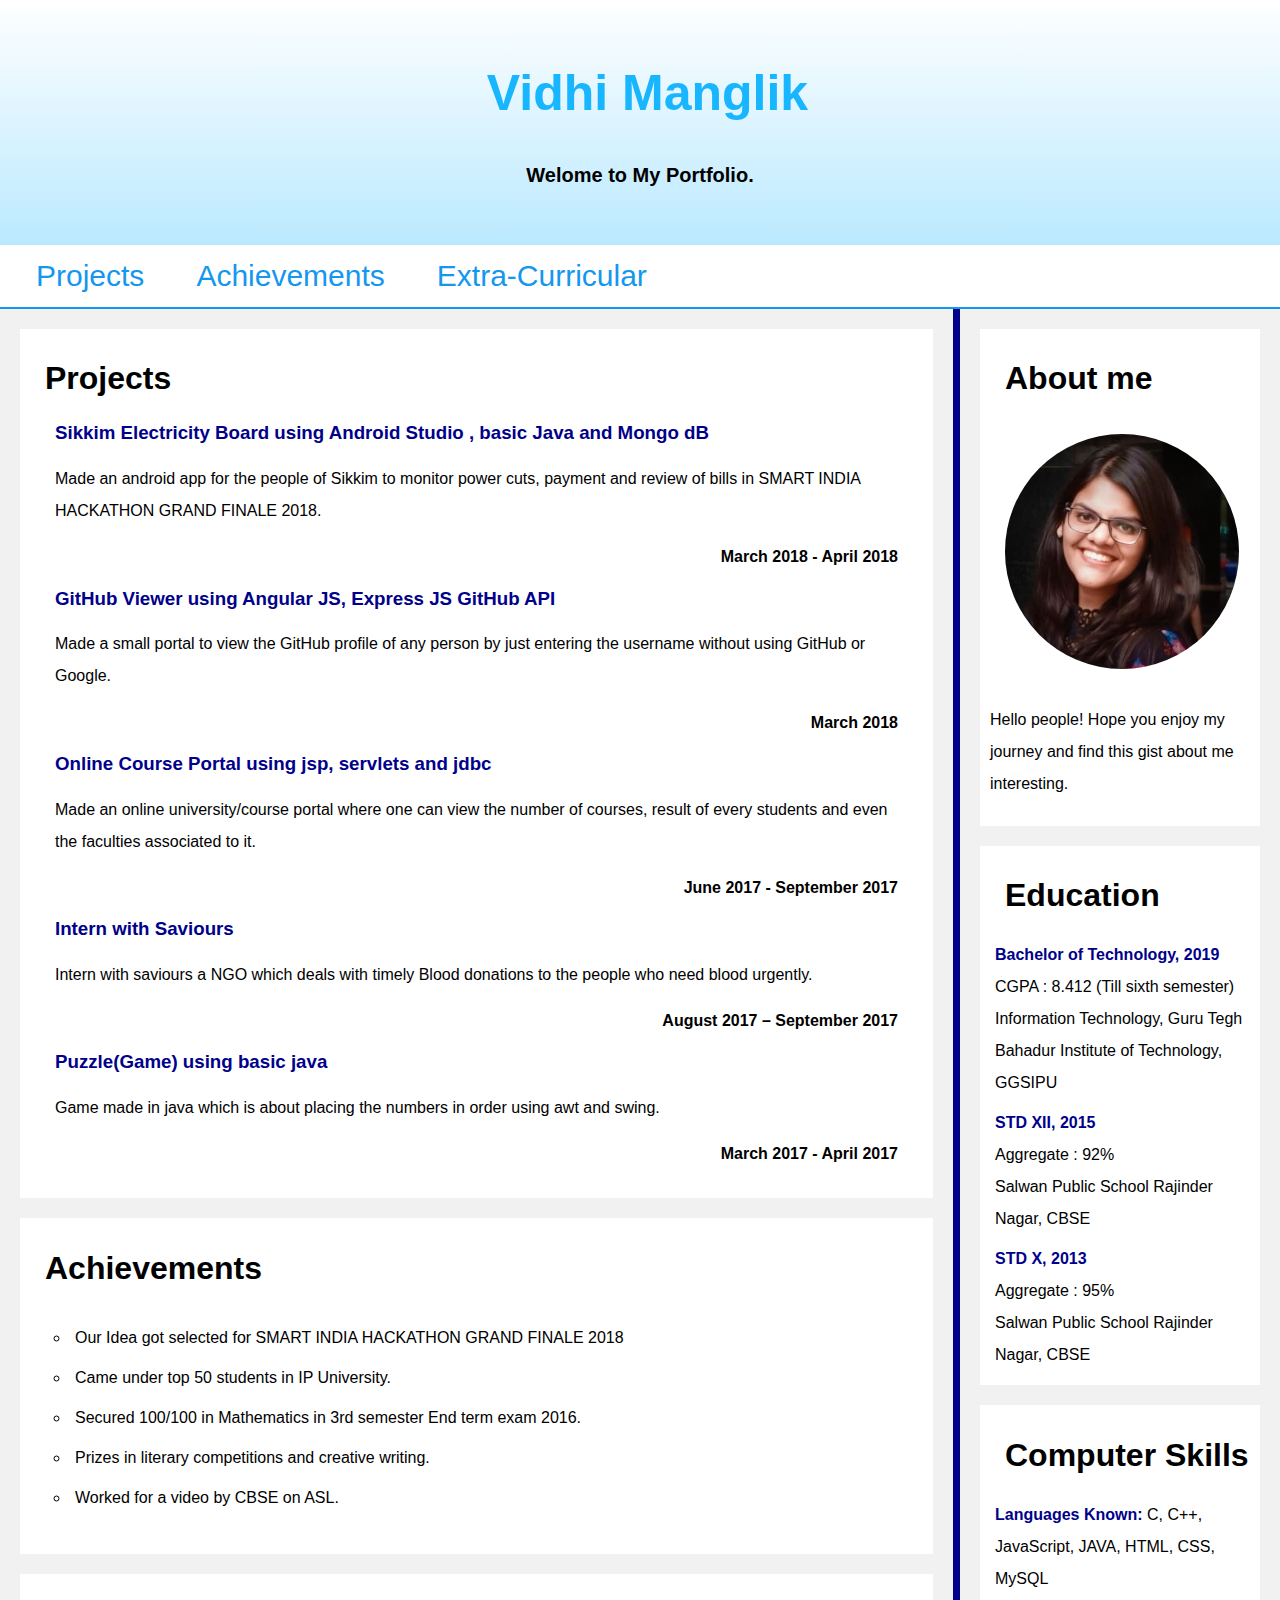
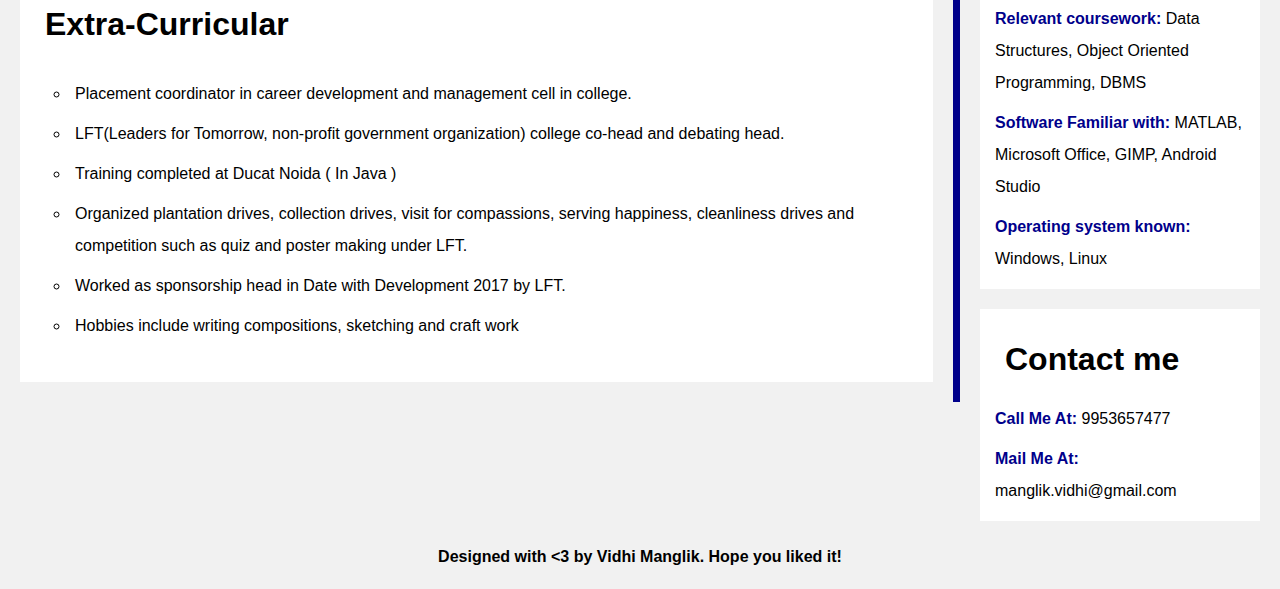
==== portfolio page/index.html @ 435a7c79 "2nd edit" ====
<!DOCTYPE html>
<html>
<head>
	<title>
		vidhimanglik.com
	</title>
	<link rel="stylesheet" type="text/css" href="stylesheet.css">
</head>
<body>
	<header><h1>Vidhi Manglik</h1>
		<p>Welome to My Portfolio.</p>
	</header>
	<nav>
		<a href="#projects">Projects</a>
		<a href="#achievements">Achievements</a>
		<a href="#extra">Extra-Curricular</a>
	</nav>
	<div class="colleft">
		<div class="card" id="projects">
			<h1>Projects</h1>
			<div class="subcard">
				<h3>
					 Sikkim Electricity Board using Android Studio , basic Java and Mongo dB</h3>
				<p>Made an android app for the people of Sikkim to monitor power cuts, payment and review of bills in SMART INDIA HACKATHON
				GRAND FINALE 2018.
				</p>
				<h4>March 2018 - April 2018</h4>
			
				<h3>GitHub Viewer using Angular JS, Express JS GitHub API</h3>
				<p>Made a small portal to view the GitHub profile of any person by just entering the username without using GitHub or Google.</p>
				<h4>March 2018</h4>
			
				<h3>
				Online Course Portal using jsp, servlets and jdbc </h3>
				<p>Made an online university/course portal where one can view the number of courses, result of every students and even the faculties
				associated to it.
				</p>
				<h4>June 2017 - September 2017 </h4>
			
				<h3>Intern with Saviours</h3>
				<p>Intern with saviours a NGO which deals with timely Blood donations to the people who need blood urgently.
				</p>
			    <h4>August 2017 – September 2017</h4>
			
				<h3>
					Puzzle(Game) using basic java</h3>
				<p>Game made in java which is about placing the numbers in order using awt and swing.</p>
				<h4>March 2017 - April 2017</h4>
			</div>
		</div>
		<div class="card" id="achievements">
			<h1>Achievements</h1>
				<ul class="ulleft">
					<li> Our Idea got selected for SMART INDIA HACKATHON GRAND FINALE 2018</li>
					<li> Came under top 50 students in IP University.</li>
					<li> Secured 100/100 in Mathematics in 3rd semester End term exam 2016.</li>
					<li> Prizes in literary competitions and creative writing.</li>
					<li> Worked for a video by CBSE on ASL.</li>
				</ul>
		</div>
		<div class="card" id="extra">
			<h1>Extra-Curricular</h1>
				<ul class="ulleft">
					<li>Placement coordinator in career development and management cell in college.</li>
					<li> LFT(Leaders for Tomorrow, non-profit government organization) college co-head and debating head.</li>
					<li> Training completed at Ducat Noida ( In Java )</li>
					<li>Organized plantation drives, collection drives, visit for compassions, serving happiness, cleanliness drives and competition
						such as quiz and poster making under LFT. </li>
					<li>Worked as sponsorship head in Date with Development 2017 by LFT.</li>
					<li>Hobbies include writing compositions, sketching and craft work</li>
			</ul>
		</div>
	</div>
	<div class="colright">
		<div class="card">
			<h1>About me</h1>
			<img src="myimg2.jpg" alt="my image">
			<p>Hello people! Hope you enjoy my journey and find this gist about me interesting.</p>
		</div>
		<div class="card">
			<h1>Education</h1>
			<ul class="ulright">
				<li><label>Bachelor of Technology, 2019</label><br>CGPA : 8.412 (Till sixth semester)
				<br> Information Technology, Guru Tegh Bahadur Institute of Technology, GGSIPU</li>
				<li><label> STD XII, 2015</label><br>Aggregate : 92%
				<br>Salwan Public School Rajinder Nagar, CBSE </li>
				<li><label> STD X, 2013</label><br>Aggregate : 95%
				<br>Salwan Public School Rajinder Nagar, CBSE</li></ul>
		</div>
		<div class="card">
			<h1>Computer Skills</h1>
				<ul class="ulright">
					<li>
						<label>Languages Known: </label> C, C++, JavaScript, JAVA, HTML, CSS, MySQL</li>
					<li>
						<label>Relevant coursework: </label> Data Structures, Object Oriented Programming, DBMS</li>
					<li>
						<label>Software Familiar with: </label> MATLAB, Microsoft Office, GIMP, Android Studio</li>
					<li>
						<label>Operating system known: </label> Windows, Linux</li>
				</ul>
		</div>
		<div class="card">
			<h1>Contact me</h1>
				<ul class="ulright">
				<li><label>Call Me At:</label> 9953657477</li>
				<li><label>Mail Me At:</label> manglik.vidhi@gmail.com</li>
				</ul>
		</div>
	</div>
	<footer><p>Designed with <3 by Vidhi Manglik. Hope you liked it!</p></footer>
</body>
</html>
---- portfolio page/stylesheet.css ----
*{
	box-sizing: border-box;
}
body{
	font-family: Arial, Helvetica, sans-serif;
	padding: 0;
	margin: 0;
	background-color: #f1f1f1;
}
header{
	background: linear-gradient(white,rgb(186, 233, 255));
	height: 40%;
	padding: 30px;
	text-align: center;
	font-weight: bold;
	font-size: 20px;
}
header h1{
	font-size: 50px ;
	color: rgb(24, 182, 255);
}
nav{
	background-color: white;
	width: 100%;
	height: 10%;
	border-bottom: 2px solid rgb(20, 151, 238);
	overflow: hidden;
	position: sticky;
	top: 0;
}
nav a{
	text-decoration: none;
	color:  rgb(20, 151, 238);
	padding: 14px 16px;
	float: left;
	text-align: center;
	font-size: 30px;
	margin-left: 20px;
}
nav a:hover{
	border-bottom: 5px solid rgb(20, 151, 238);
	font-weight: bold;
}
.colleft{
	float: left;
	width: 75%;
	border-right: 7px darkblue solid; 
}
.colright{
	float: left;
	width: 25%;
	
}
.card{
	background-color: white;
	padding: 10px;
	margin: 20px;
}
img{
	height: 90%;
	width: 90%;
	border-radius: 50%;
	margin: 15px;
	align-items: center;
}
h1{
	margin-left: 15px;
}
h3{
	color: darkblue;
}

p{
	line-height: 2;
	word-spacing: 1.5;
}

h4{
	text-align: right;
	
}
div .subcard
{
    text-align: left;
	margin: 25px;

}
.ulleft{
	list-style-type: circle;
	padding: 10px 40px;
}
.ulright{
	list-style-type: none;
	margin: 0;
	padding: 0;
}
ul li{
	line-height: 2;
	padding: 4px 5px;
}
label{
	font-weight: bold;
	color: darkblue;
}
footer{
	width: 100%;
	height: 10%;
	text-align: center;
	font-weight: bold;
}


/* Responsive layout */
@media screen and (max-width: 500px) {
    header, .colleft, .colright, footer {
        float: none;
		width: 100%;
		border: 0px;
	}
	nav{
		float: none;
		width: 100%;
		text-align: center
	}
	nav a:hover{
		font-weight: bold;
	}

}
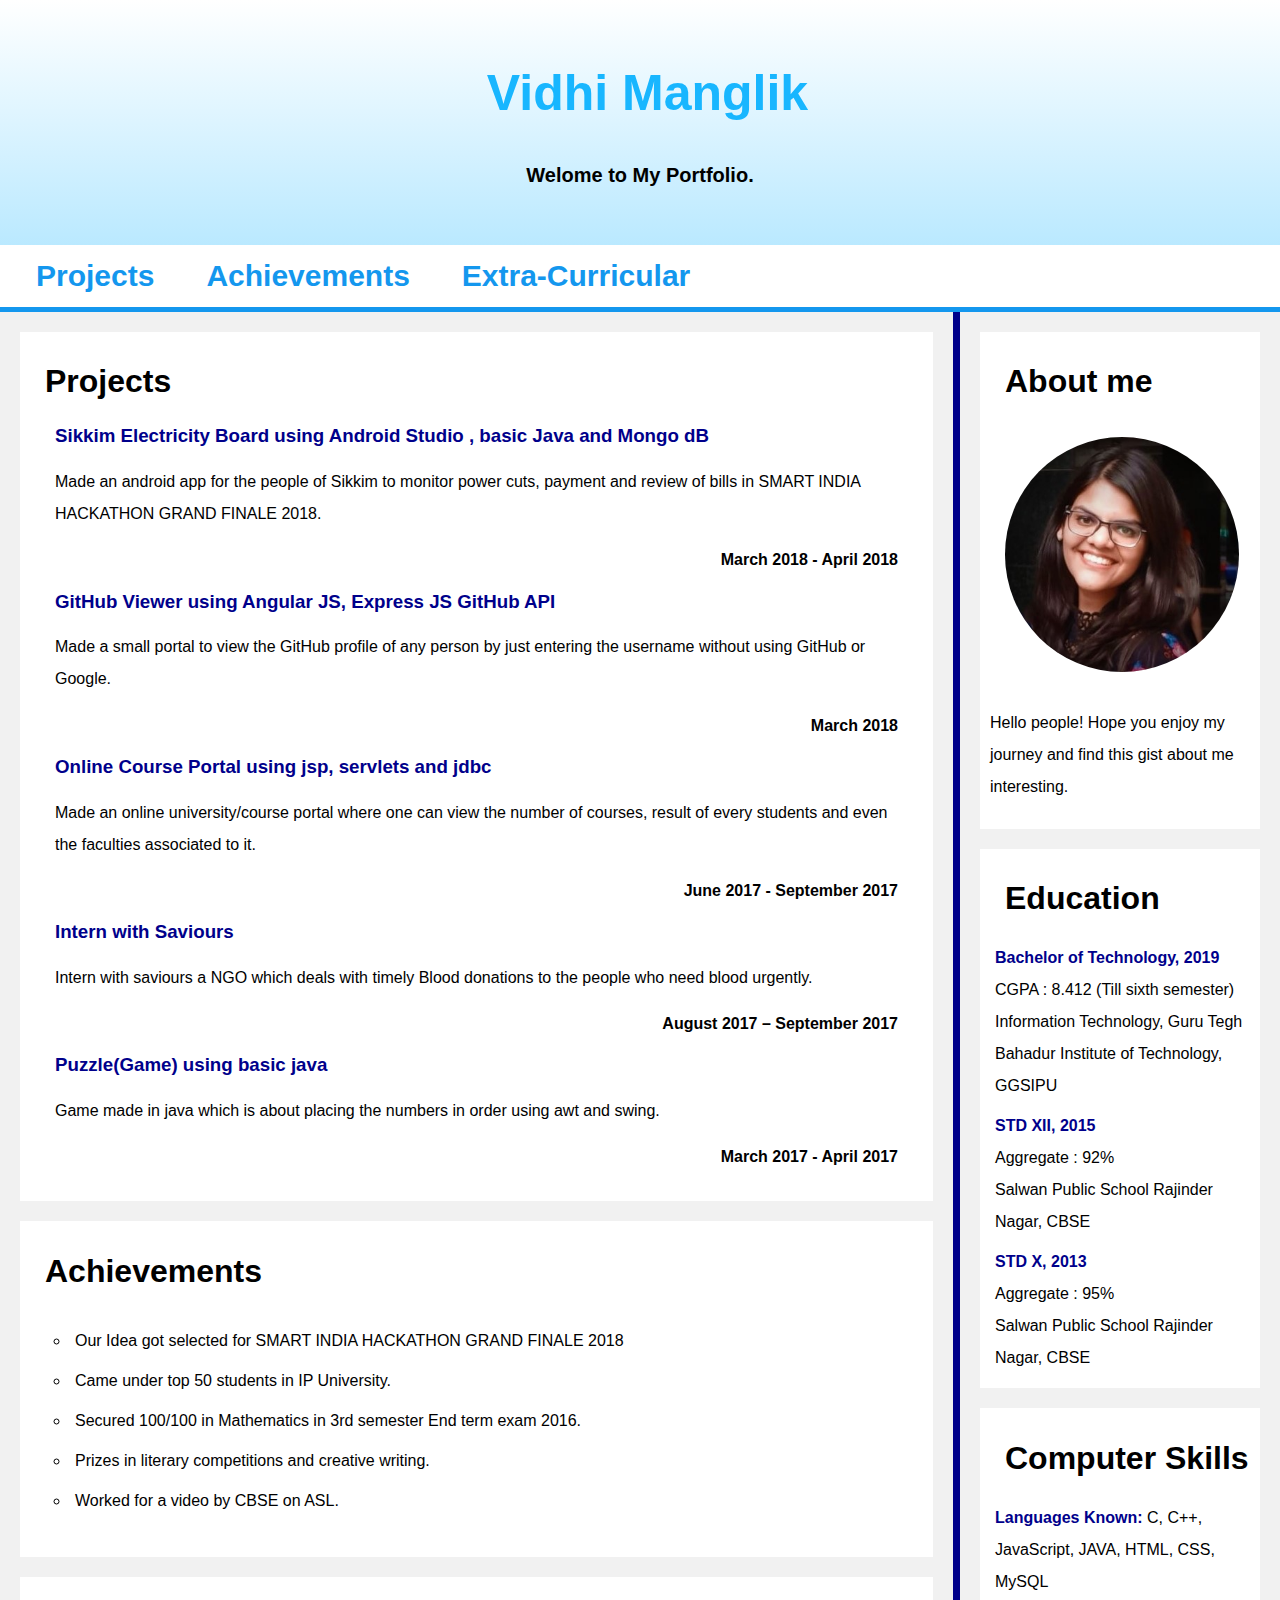
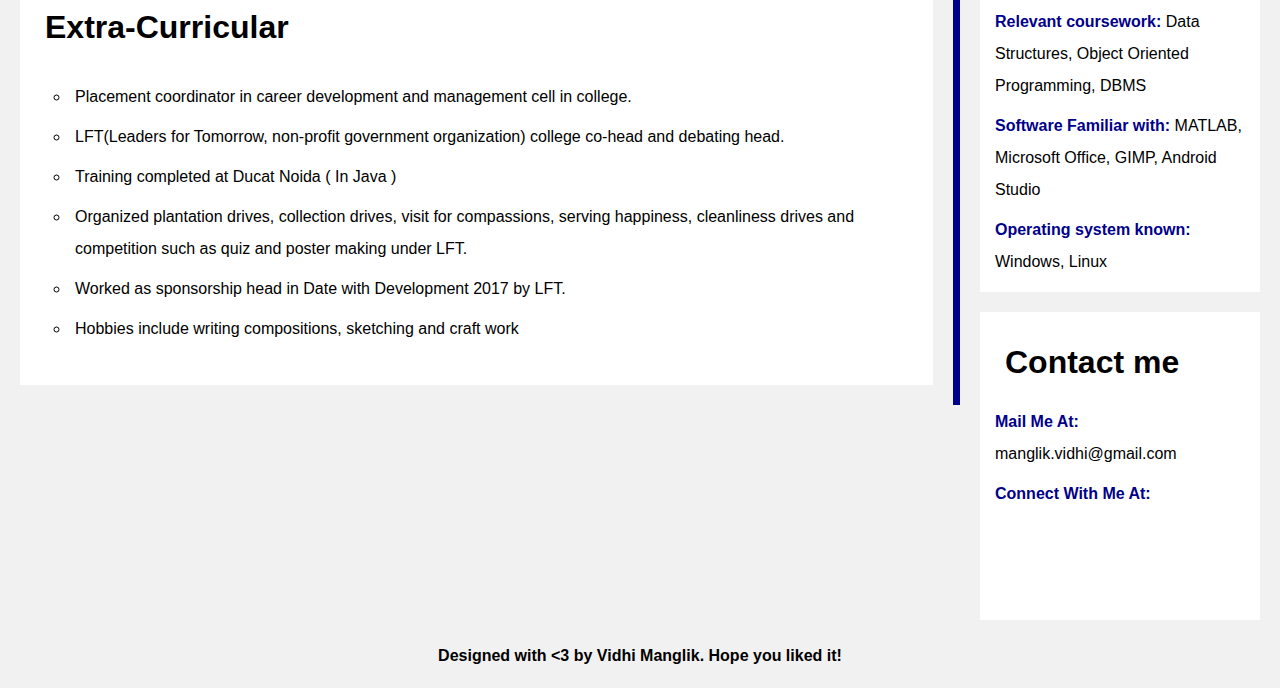
==== commit 93d55d6e: "3rd edit" ====
--- a/portfolio page/index.html
+++ b/portfolio page/index.html
@@ -5,6 +5,8 @@
 		vidhimanglik.com
 	</title>
 	<link rel="stylesheet" type="text/css" href="stylesheet.css">
+	<link rel="stylesheet" href="https://use.fontawesome.com/releases/v5.0.13/css/all.css" integrity="sha384-DNOHZ68U8hZfKXOrtjWvjxusGo9WQnrNx2sqG0tfsghAvtVlRW3tvkXWZh58N9jp"
+	 crossorigin="anonymous">
 </head>
 <body>
 	<header><h1>Vidhi Manglik</h1>
@@ -103,9 +105,15 @@
 		<div class="card">
 			<h1>Contact me</h1>
 				<ul class="ulright">
-				<li><label>Call Me At:</label> 9953657477</li>
 				<li><label>Mail Me At:</label> manglik.vidhi@gmail.com</li>
-				</ul>
+				<li><label>Connect With Me At:</label><br>
+					<div class="icons">
+						<a href="https://facebook.com/vidhi.manglik.9" class="aicons"><i class="fab fa-facebook-f"></i></a>
+						<a href="https://github.com/VidhiManglik" class="aicons"><i class="fab fa-github"></i></a>
+						<a href="https://www.linkedin.com/in/vidhi-manglik-4701bb146/" class="aicons"><i class="fab fa-linkedin-in"></i></a>
+					</div> 
+				</li>
+			</ul>
 		</div>
 	</div>
 	<footer><p>Designed with <3 by Vidhi Manglik. Hope you liked it!</p></footer>
--- a/portfolio page/stylesheet.css
+++ b/portfolio page/stylesheet.css
@@ -23,7 +23,7 @@
 	background-color: white;
 	width: 100%;
 	height: 10%;
-	border-bottom: 2px solid rgb(20, 151, 238);
+	border-bottom: 5px solid rgb(20, 151, 238);
 	overflow: hidden;
 	position: sticky;
 	top: 0;
@@ -36,9 +36,11 @@
 	text-align: center;
 	font-size: 30px;
 	margin-left: 20px;
+	font-weight: bold
 }
 nav a:hover{
-	border-bottom: 5px solid rgb(20, 151, 238);
+	background-color:  rgb(20, 151, 238);
+	color: white;
 	font-weight: bold;
 }
 .colleft{
@@ -126,4 +128,14 @@
 		font-weight: bold;
 	}
 
+}
+.icons{
+	font-size: 3em;
+	width: 100%;
+	text-align: center;
+}
+.aicons{
+	text-decoration: none;
+	width: 30%;
+	padding-right:20px;
 }